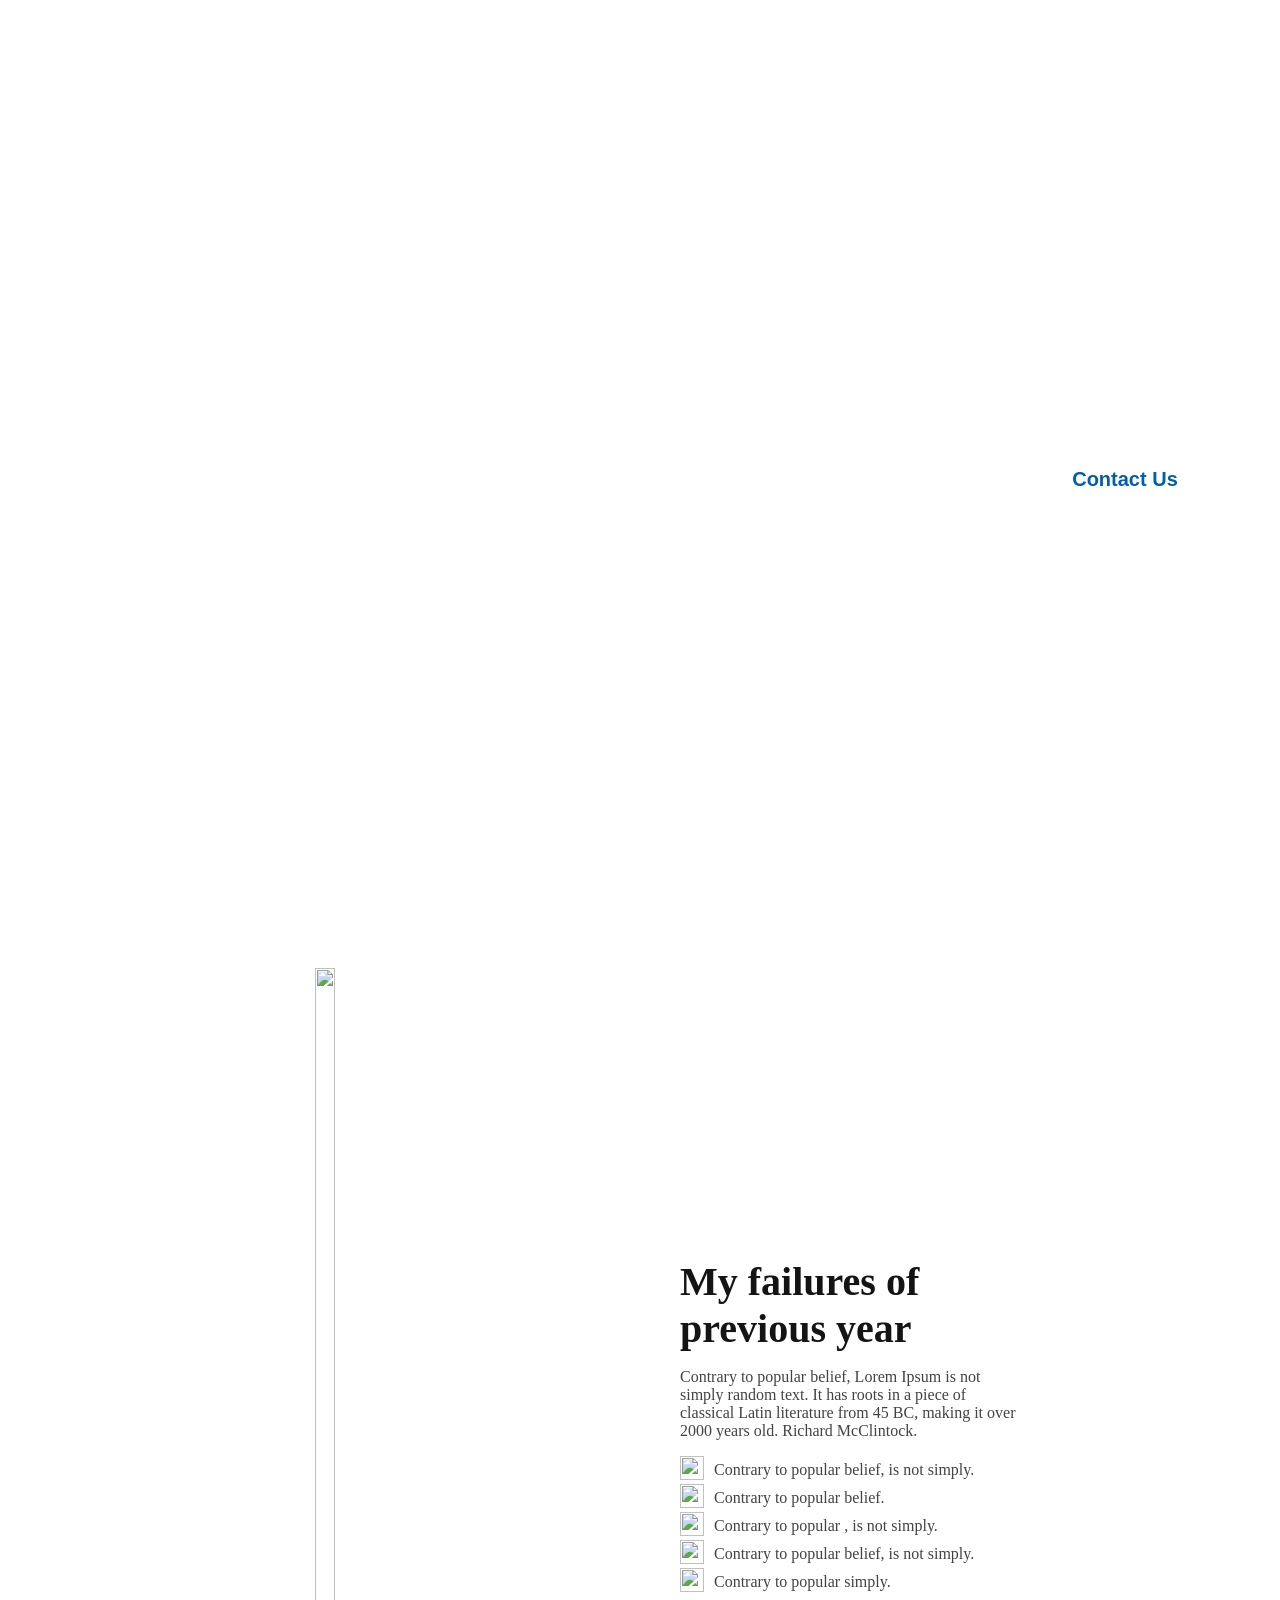
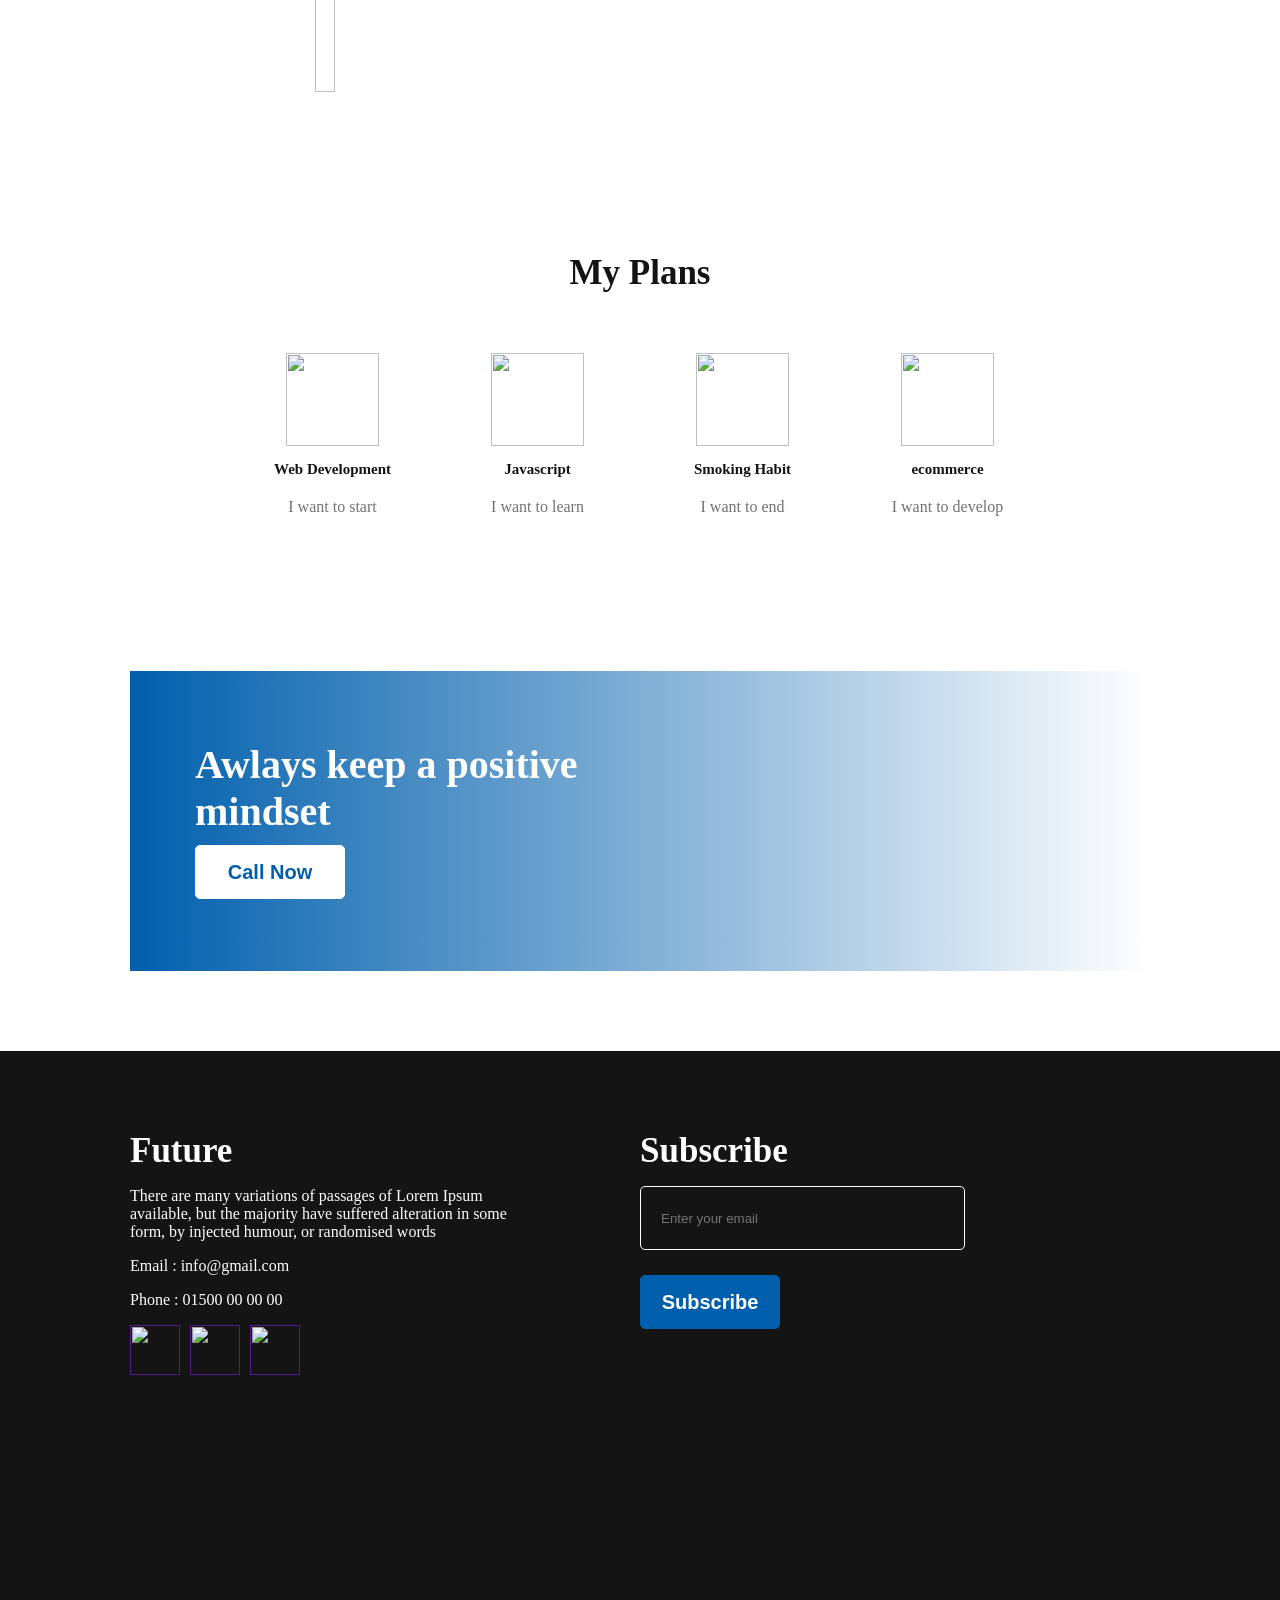
==== page1/index.html @ 0faf229d "feat: add first landing page" ====
<!doctype html>
<html lang="en">
  <head>
    <meta charset="UTF-8" />
    <meta name="viewport" content="width=device-width, initial-scale=1.0" />
    <link rel="stylesheet" href="style.css" />
    <title>New Year New Me</title>
  </head>
  <body>
    <!-- Hero section -->
    <section id="hero">
      <div class="hero-section">
        <div class="text-contain">
          <h2>
            All Thinks Are<br />
            Possible If You<br />
            believe
          </h2>
          <p>
            There are many variations of passages of Lorem Ipsum<br />
            available, but the majority have suffered alteration in some
            form,<br />
            by injected humour, or randomised words
          </p>
          <div>
            <button class="primary-button">Contact Us</button>
          </div>
        </div>
      </div>
    </section>
    <!-- Content Section -->
    <section id="content">
      <div class="main-content">
        <div class="left-content">
          <img src="/asset/model-picture.png" alt="" />
        </div>
        <div class="right-content">
          <h3>
            My failures of<br />
            previous year
          </h3>
          <p>
            Contrary to popular belief, Lorem Ipsum is not<br />simply random
            text. It has roots in a piece of<br />classical Latin literature
            from 45 BC, making it over<br />2000 years old. Richard McClintock.
          </p>
          <ul>
            <li>
              <span
                ><img src="/asset/check 1.png" alt="" class="check-icon"
              /></span>
              <p>Contrary to popular belief, is not simply.</p>
            </li>
            <li>
              <span
                ><img src="/asset/check 1.png" alt="" class="check-icon"
              /></span>
              <p>Contrary to popular belief.</p>
            </li>
            <li>
              <span
                ><img src="/asset/check 1.png" alt="" class="check-icon"
              /></span>
              <p>Contrary to popular , is not simply.</p>
            </li>
            <li>
              <span
                ><img src="/asset/check 1.png" alt="" class="check-icon"
              /></span>
              <p>Contrary to popular belief, is not simply.</p>
            </li>
            <li>
              <span
                ><img src="/asset/check 1.png" alt="" class="check-icon"
              /></span>
              <p>Contrary to popular simply.</p>
            </li>
          </ul>
        </div>
      </div>
    </section>
    <!-- My Plan section -->
    <section id="my-plan">
      <div>
        <h2>My Plans</h2>
      </div>
      <div class="grid">
        <div class="item-center">
          <img src="/asset/web.png" alt="" />
          <h3>Web Development</h3>
          <p>I want to start</p>
        </div>
        <div class="item-center">
          <img src="/asset/js.png" alt="" />
          <h3>Javascript</h3>
          <p>I want to learn</p>
        </div>
        <div class="item-center">
          <img src="/asset/stop-smoking.png" alt="" />
          <h3>Smoking Habit</h3>
          <p>I want to end</p>
        </div>
        <div class="item-center">
          <img src="/asset/chart.png" alt="" />
          <h3>ecommerce</h3>
          <p>I want to develop</p>
        </div>
      </div>
    </section>
    <!-- Footer Banner -->
    <section id="Footer-Banner">
      <div class="background">
        <!-- <img src="/asset/hands-image.jpg" alt=""> -->
        <div class="Footer-Banner-group">
          <h3>
            Awlays keep a positive<br />
            mindset
          </h3>
          <button class="primary-button">Call Now</button>
        </div>
      </div>
    </section>
    <footer>
      <div class="footer-container">
        <div class="">
          <h2>Future</h2>
          <p>
            There are many variations of passages of Lorem Ipsum<br />
            available, but the majority have suffered alteration in some<br />
            form, by injected humour, or randomised words
          </p>
          <p>Email : info@gmail.com</p>
          <p>Phone : 01500 00 00 00</p>

          <div class="icon-group">
            <a href=""><img src="/asset/facebook.png" alt="" class="social-icon" /></a>
            <a href=""><img src="/asset/twitter.png" alt="" class="social-icon" /></a>
            <a href=""><img src="/asset/youtube.png" alt="" class="social-icon" /></a>
          </div>
        </div>
        <div class="Subscribe-group">
          <h2>Subscribe</h2>
          <input placeholder="Enter your email" />
          <button class="secondary-button">Subscribe</button>
        </div>
      </div>
    </footer>
  </body>
</html>
---- page1/style.css ----
*{
    box-sizing: border-box;
}
body{
    margin: 0;
    padding: 0;
    font-family: 'Work sans' ;
}

/* Shared Style */

section{
    margin-bottom: 150px;
}
img{
    width: 100%;
    height: 100%;
    object-fit: cover;
}
h2{
    font-weight: bold;
    font-size: 65px;
    color: #FFFFFF;
    margin: 10px 0px;
    
}
h3{
    font-weight: bold;
    font-size: 40px;
    color: #151414;
    margin: 10px 0px;
}
p{
    color: #FFFFFF;
    
}
.primary-button{
    color: #005FAC;
    background-color: #FFFFFF;
    font-weight: 600;
    font-size: 20px;
    width: 150px;
    height: 54px;
    border-radius: 5px;
    border: 1px solid #FFFFFF;
    cursor: pointer;
}
.secondary-button{
    color: #FFFFFF;
    background-color: #005FAC;
    font-weight: 600;
    font-size: 20px;
    width: 140px;
    height: 54px;
    border-radius: 5px;
    border: 1px solid #005FAC;
    cursor: pointer;
}
ul{
    list-style: none;
    margin: 0px;
    padding: 0px;
}

.check-icon{
    width: 24px;
    height: 24px;
}

/* Hero Section */

.hero-section{
width: 100%;
height: 808px;
background-image: url("/asset/hero-image.png");
background-repeat: no-repeat;
background-size: cover;
background-position: left;
}
.text-contain{
    display: flex;
    flex-direction: column;
    float: right;
    text-align: right;
    padding: 10px;
    margin-top: 216px;
    /* margin-left: 845px; */
    margin-right: 150px;
}
.text-contain div{
    display: flex;
    justify-content: end;
}
.text-contain h2{
    margin: 10px;
}

/* Content Section */

.main-content{
    display: grid;
    grid-template-columns: 1fr 1fr;
    padding: 10px;
    gap: 87px;
    text-align: justify;
}
.left-content{
    display: flex;
    justify-self: center;
    align-items: center;
    width: auto;
    height: 724px;
    /* margin-left: 206px; */
}
.right-content{
    height: 400px;
    margin-top: 240px;
    margin-bottom: 85px;
    padding: 10px;
}
.right-content p{
    color: #444343;
}
.right-content ul li{
   display: flex;
   align-items: center;
   gap: 10px;
}
.right-content ul li p {
    color: #444343;
    margin: 0px;
    padding: 0px;
}

/* My Plan section */
#my-plan h2{
    color: #151414;
    text-align: center;
}
#my-plan h3{
    font-weight: 700px;
    font-size: 30px;
}
#my-plan img{
    height: 93px;
    width: 93px;
}
.grid{
    display: grid;
    grid-template-columns: repeat(4,1fr);
    margin: 60px 230px;

}
.item-center{
    display: flex;
    flex-direction: column;
    justify-items: center;
    align-items: center;
}
.item-center h3{
    margin: 15px;
}
.item-center p{
    margin: 5px;
}

/* Footer Banner */
#Footer-Banner{
    margin: 130px 230px;
}
#Footer-Banner h3{
    color: #FFFFFF;
}
.background{
    position: relative;
    height: 300px;
    /* background: #c42684; */
    background-image: linear-gradient(to right,#005FAC, transparent),url("/asset/hands-image.jpg");
    background-repeat: no-repeat;
    background-size: cover ;
    background-position: center;
}

.Footer-Banner-group{
    position: absolute;
    /* margin: 60px; */
    top: 60px;
    left: 65px;
}

/* Footer */
footer{
    width: auto;
    height: 577px;
    background: #151414;
    padding: 130px 230px;
}
.footer-container{
    display: grid;
    grid-template-columns: 1fr 1fr;
}
footer h2{
    color: #FFFFFF;
}
footer p{
    color: #FFFFFF;
}
.icon-group{
    display: flex;
    gap: 10px;
}
.social-icon{
    height: 50px;
    width: 50px;
}
.Subscribe-group{
    display: flex;
    flex-direction: column;
    gap: 5px;
}
.Subscribe-group input{
    display: flex;
    height: 64px;
    width: 325px;
    padding: 20px;
    margin-bottom: 20px;
    background-color: #151414;
    color: #FFFFFF;
    border: 1px solid #FFFFFF;
    border-radius: 5px;
}




/* Media Query */
@media screen and (min-width: 768px) and (max-width: 1280px) {
    h2{
        font-size: 35px;
    }
    /* Hero section */
.text-contain{
    display: flex;
    flex-direction: column;
    float: right;
    text-align: right;
    padding: 10px;
    margin-top: 216px;
    /* margin-left: 845px; */
    margin-right: 70px;
}
/* content */
.main-content{
    gap: 0px;
}
.right-content{
    /* justify-items: center; */
    align-items: center;
    height: 400px;
    margin-top: 240px;
    margin-bottom: 85px;
    padding: 40px;
}
/* My Plan */
.item-center{
    display: flex;
    flex-direction: column;
    justify-items: center;
    align-items: center;
}
#my-plan h3{
    font-size: 15px;

}
.item-center p{
    color: #737272;
}
#Footer-Banner{
    margin: 80px 130px;
}
}
footer{
    padding: 70px 130px;
}

/* For Mobile */
@media screen and (max-width: 768px) {
    section{
    margin-bottom: 25px;
}
h2{
    font-weight: bold;
    font-size: 32px;
    color: #FFFFFF;
    margin: 0px;
    
}
h3{
    font-weight: bold;
    font-size: 25px;
    color: #151414;
    margin: 10px;
}
p{
    font-size: 20px;
    margin: 10px;
}
.primary-button{
    color: #151414;
    background-color: #FFFFFF;
    font-weight: 400;
    width: 150px;
    height: 54px;
    border-radius: 5px;
    border: 1px solid #FFFFFF;
    cursor: pointer;
}
.secondary-button{
    color: #FFFFFF;
    background-color: #005FAC;
    font-weight: 300;
    width: 150px;
    height: 54px;
    border-radius: 5px;
    border: 1px solid #005FAC;
    cursor: pointer;
}
/* hero section */
.hero-section{
width: 100%;
height: 450px;
background-image: url("/asset/hero-image.png");
background-repeat: no-repeat;
background-size: cover;
background-position: left;
}
.text-contain{
    display: flex;
    flex-direction: column;
    float: right;
    text-align: right;
    padding: 10px;
    margin-top: 98px;
    margin-right: 25px;
}
.hero-section button{
margin-top: 5px;
}


/* Content */
.main-content{
    display: flex;
    flex-direction: column;
    padding: 10px;
    gap: 17px;
    text-align: justify;
}
.left-content{
    display: flex;
    justify-items: center;
    align-items: center;
    margin-left: 0px;
    height: auto;
    width: auto;
}
.right-content{
    display: flex;
    flex-direction: column;
    justify-self: center;
    align-items: center;
    height: auto;
    margin-top: 40px;
    margin-bottom: 5px;
    padding: 10px;
}
/* My-Plan */
.grid{
    display: flex;
    flex-direction: column;
    margin: 55px 10px;
    gap: 20px;

}
/* footer banner */
#Footer-Banner{
    margin: 30px 0px;
}
.Footer-Banner-group{
    position: absolute;
    top: 30%;
    left: 30%;
}

/* footer */
footer{
    width: auto;
    height: 577px;
    background: #151414;
    padding: 30px 15px;
}
.footer-container{
    display: flex;
    flex-direction: column;
    gap: 30px;
}

}
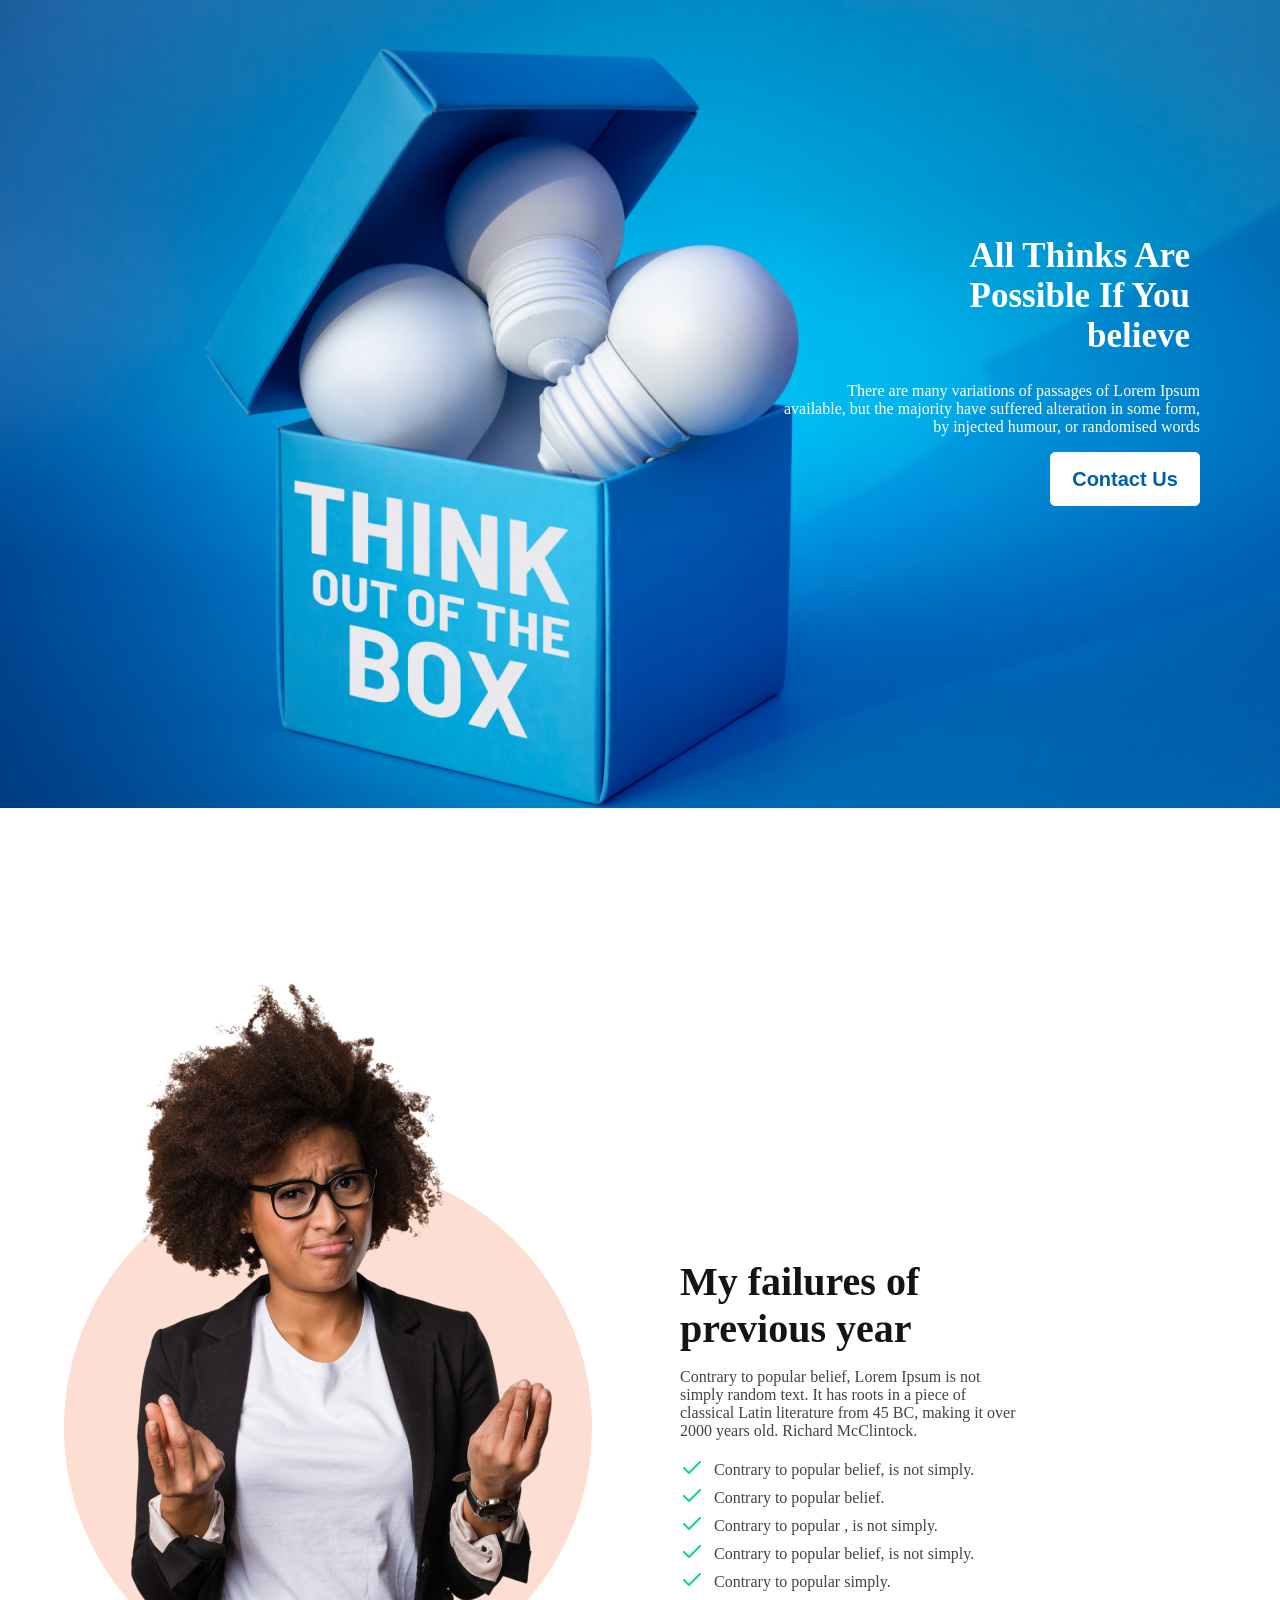
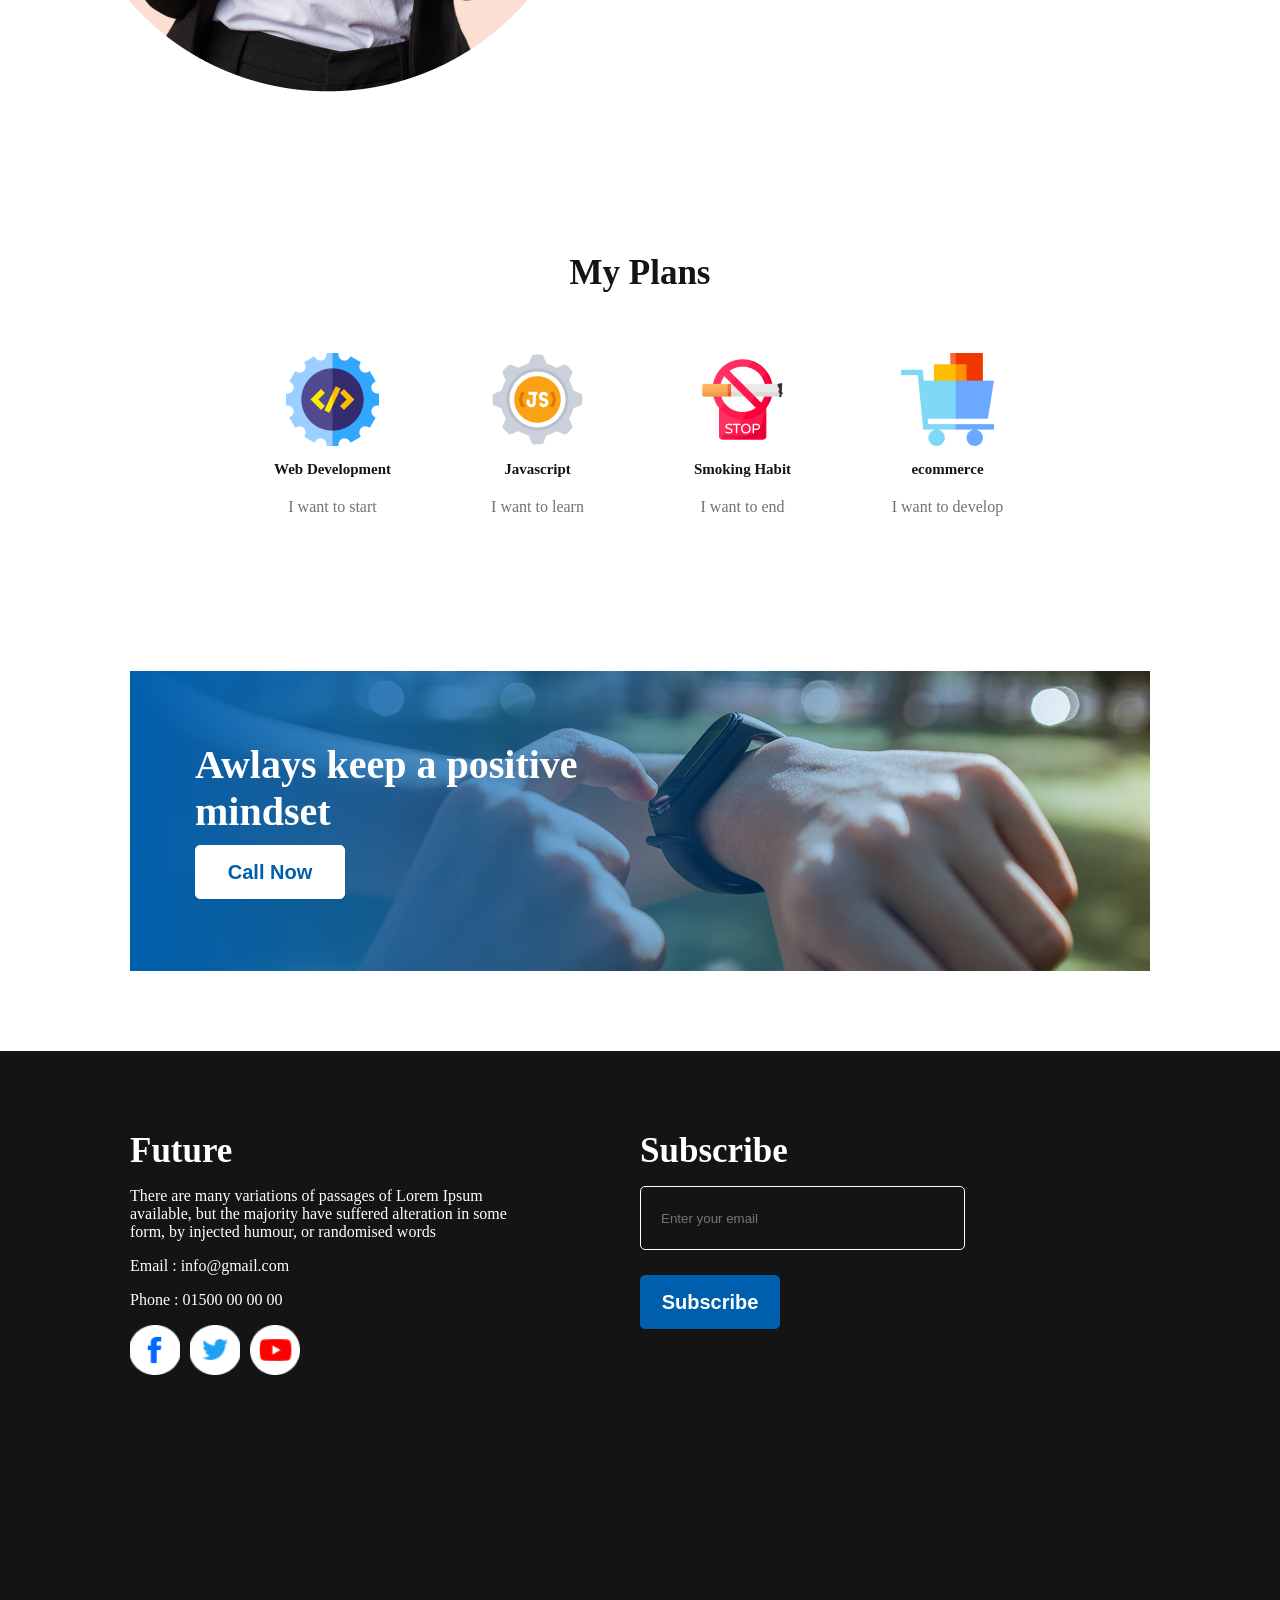
==== commit 40f6f560: "fix: img path mismatch problem fixed" ====
--- a/page1/index.html
+++ b/page1/index.html
@@ -32,7 +32,7 @@
     <section id="content">
       <div class="main-content">
         <div class="left-content">
-          <img src="/asset/model-picture.png" alt="" />
+          <img src="./asset/model-picture.png" alt="" />
         </div>
         <div class="right-content">
           <h3>
@@ -47,31 +47,31 @@
           <ul>
             <li>
               <span
-                ><img src="/asset/check 1.png" alt="" class="check-icon"
+                ><img src="./asset/check 1.png" alt="" class="check-icon"
               /></span>
               <p>Contrary to popular belief, is not simply.</p>
             </li>
             <li>
               <span
-                ><img src="/asset/check 1.png" alt="" class="check-icon"
+                ><img src="./asset/check 1.png" alt="" class="check-icon"
               /></span>
               <p>Contrary to popular belief.</p>
             </li>
             <li>
               <span
-                ><img src="/asset/check 1.png" alt="" class="check-icon"
+                ><img src="./asset/check 1.png" alt="" class="check-icon"
               /></span>
               <p>Contrary to popular , is not simply.</p>
             </li>
             <li>
               <span
-                ><img src="/asset/check 1.png" alt="" class="check-icon"
+                ><img src="./asset/check 1.png" alt="" class="check-icon"
               /></span>
               <p>Contrary to popular belief, is not simply.</p>
             </li>
             <li>
               <span
-                ><img src="/asset/check 1.png" alt="" class="check-icon"
+                ><img src="./asset/check 1.png" alt="" class="check-icon"
               /></span>
               <p>Contrary to popular simply.</p>
             </li>
@@ -86,22 +86,22 @@
       </div>
       <div class="grid">
         <div class="item-center">
-          <img src="/asset/web.png" alt="" />
+          <img src="./asset/web.png" alt="" />
           <h3>Web Development</h3>
           <p>I want to start</p>
         </div>
         <div class="item-center">
-          <img src="/asset/js.png" alt="" />
+          <img src="./asset/js.png" alt="" />
           <h3>Javascript</h3>
           <p>I want to learn</p>
         </div>
         <div class="item-center">
-          <img src="/asset/stop-smoking.png" alt="" />
+          <img src="./asset/stop-smoking.png" alt="" />
           <h3>Smoking Habit</h3>
           <p>I want to end</p>
         </div>
         <div class="item-center">
-          <img src="/asset/chart.png" alt="" />
+          <img src="./asset/chart.png" alt="" />
           <h3>ecommerce</h3>
           <p>I want to develop</p>
         </div>
@@ -133,9 +133,9 @@
           <p>Phone : 01500 00 00 00</p>
 
           <div class="icon-group">
-            <a href=""><img src="/asset/facebook.png" alt="" class="social-icon" /></a>
-            <a href=""><img src="/asset/twitter.png" alt="" class="social-icon" /></a>
-            <a href=""><img src="/asset/youtube.png" alt="" class="social-icon" /></a>
+            <a href=""><img src="./asset/facebook.png" alt="" class="social-icon" /></a>
+            <a href=""><img src="./asset/twitter.png" alt="" class="social-icon" /></a>
+            <a href=""><img src="./asset/youtube.png" alt="" class="social-icon" /></a>
           </div>
         </div>
         <div class="Subscribe-group">
--- a/page1/style.css
+++ b/page1/style.css
@@ -72,7 +72,7 @@
 .hero-section{
 width: 100%;
 height: 808px;
-background-image: url("/asset/hero-image.png");
+background-image: url("./asset/hero-image.png");
 background-repeat: no-repeat;
 background-size: cover;
 background-position: left;
@@ -175,7 +175,7 @@
     position: relative;
     height: 300px;
     /* background: #c42684; */
-    background-image: linear-gradient(to right,#005FAC, transparent),url("/asset/hands-image.jpg");
+    background-image: linear-gradient(to right,#005FAC, transparent),url("./asset/hands-image.jpg");
     background-repeat: no-repeat;
     background-size: cover ;
     background-position: center;
@@ -329,7 +329,7 @@
 .hero-section{
 width: 100%;
 height: 450px;
-background-image: url("/asset/hero-image.png");
+background-image: url("./asset/hero-image.png");
 background-repeat: no-repeat;
 background-size: cover;
 background-position: left;
